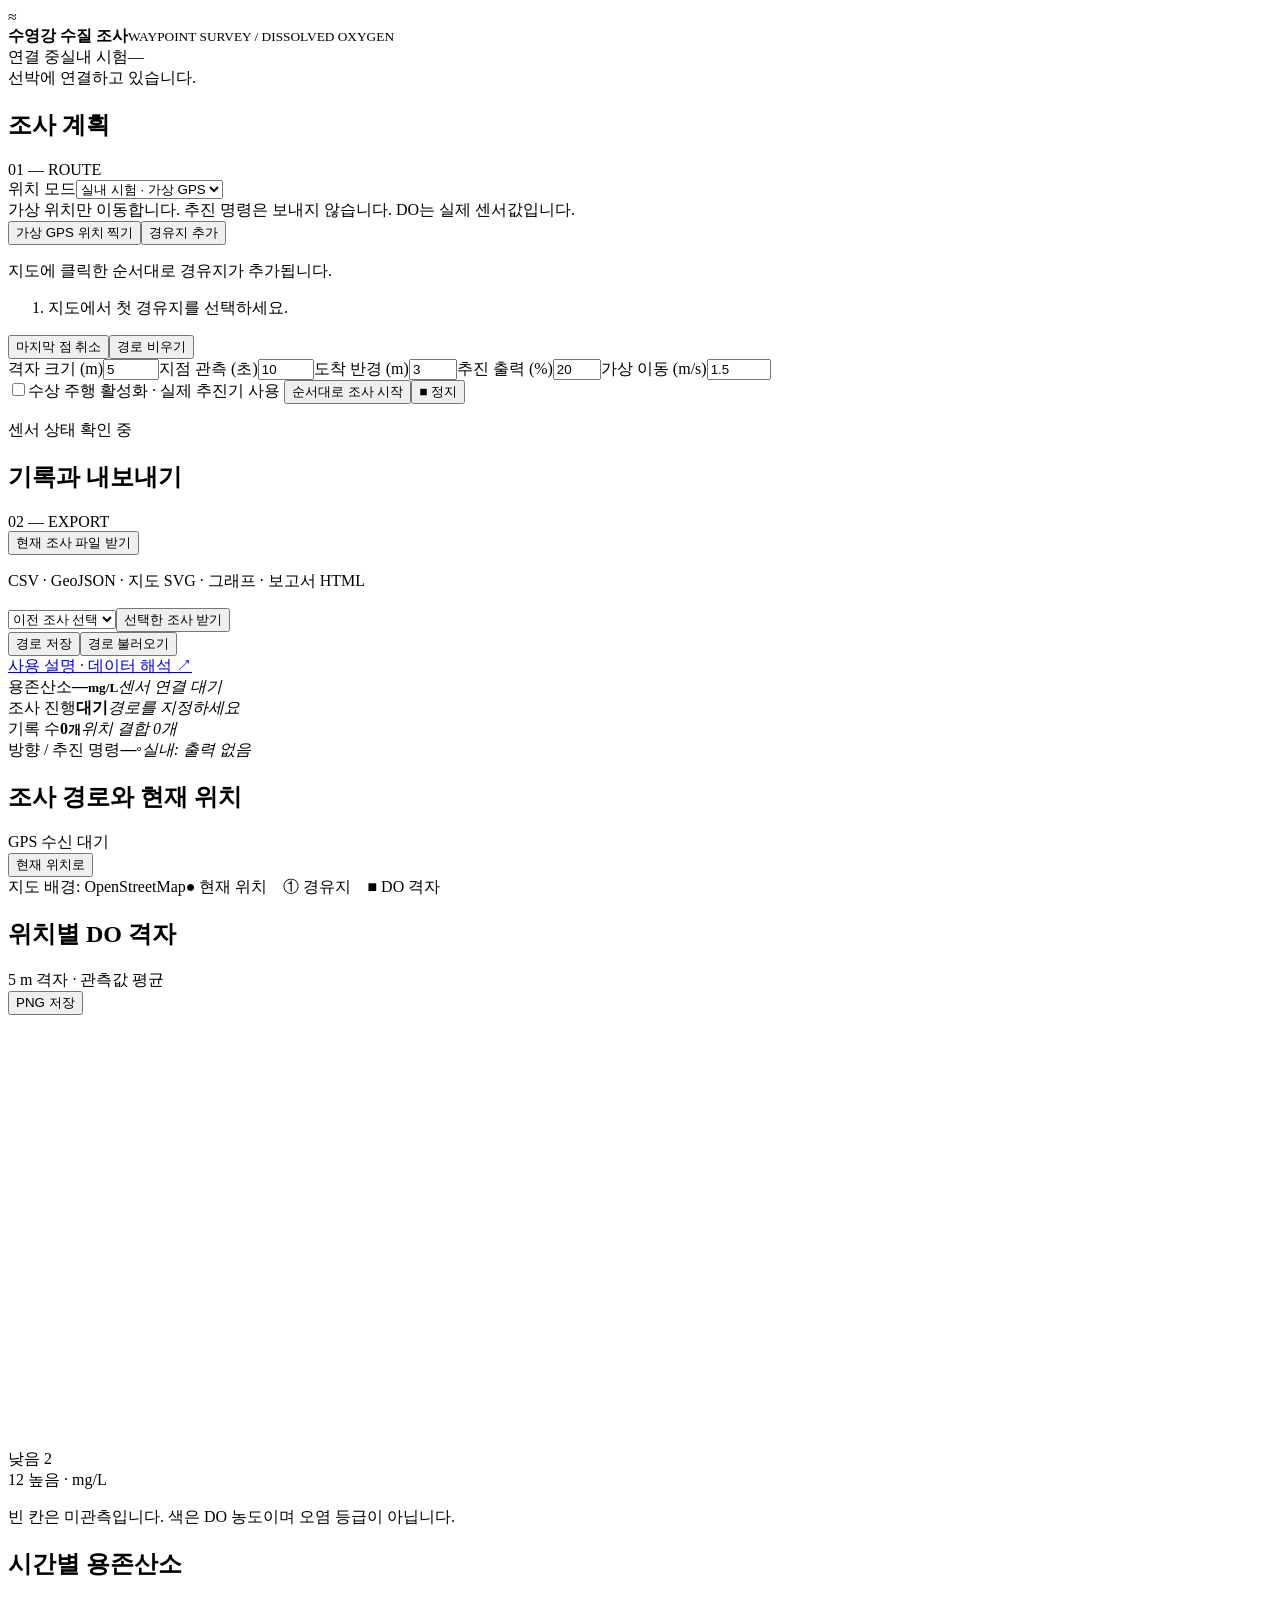
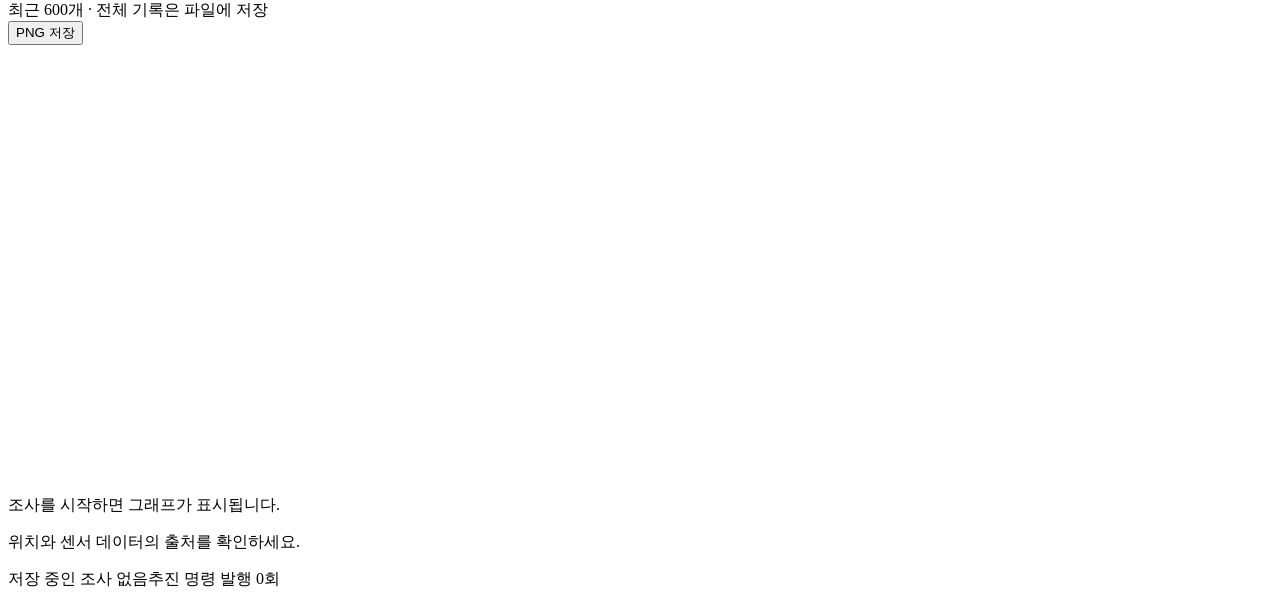
==== water_survey/water_survey/static/index.html @ dc254078 "Add DO survey dashboard with waypoint missions and indoor GPS mode" ====
<!doctype html><html lang="ko"><head><meta charset="utf-8"><meta name="viewport" content="width=device-width,initial-scale=1"><title>수영강 · DO 조사</title>
<link rel="stylesheet" href="/static/vendor/leaflet.css"><link rel="stylesheet" href="/static/style.css"><script defer src="/static/vendor/leaflet.js"></script><script defer src="/static/app.js"></script></head>
<body><header><div class="brand"><span class="logo">≈</span><div><strong>수영강 수질 조사</strong><small>WAYPOINT SURVEY / DISSOLVED OXYGEN</small></div></div><div class="header-right"><span id="connection" class="pill">연결 중</span><span id="modeBadge" class="pill amber">실내 시험</span><span id="clock">—</span></div></header>
<div id="notice" role="status">선박에 연결하고 있습니다.</div>
<main><aside><div class="section-head"><h2>조사 계획</h2><span class="step">01 — ROUTE</span></div>
<label>위치 모드<select id="mode"><option value="simulated">실내 시험 · 가상 GPS</option><option value="real">수상 조사 · 실제 GPS</option></select></label>
<div id="simHint" class="hint amber">가상 위치만 이동합니다. 추진 명령은 보내지 않습니다. DO는 실제 센서값입니다.</div>
<div class="button-row"><button id="virtual">가상 GPS 위치 찍기</button><button id="addRoute" class="selected">경유지 추가</button></div><p id="toolHelp" class="muted">지도에 클릭한 순서대로 경유지가 추가됩니다.</p>
<ol id="waypoints"><li class="empty">지도에서 첫 경유지를 선택하세요.</li></ol>
<div class="button-row"><button id="undo">마지막 점 취소</button><button id="clear">경로 비우기</button></div>
<div class="setting-grid"><label>격자 크기 (m)<input id="cell_m" type="number" min="1" max="100" value="5"></label><label>지점 관측 (초)<input id="dwell_s" type="number" min="3" max="120" value="10"></label><label>도착 반경 (m)<input id="radius_m" type="number" min="1" max="20" value="3"></label><label>추진 출력 (%)<input id="throttle" type="number" min="1" max="30" value="20"></label><label>가상 이동 (m/s)<input id="sim_speed" type="number" min="0.2" max="10" step="0.1" value="1.5"></label></div>
<label id="armLabel" class="check"><input type="checkbox" id="armed">수상 주행 활성화 · 실제 추진기 사용</label>
<button id="start" class="primary wide">순서대로 조사 시작</button><button id="stop" class="danger wide">■ 정지</button>
<p id="readiness" class="muted">센서 상태 확인 중</p>
<div class="section-head border"><h2>기록과 내보내기</h2><span class="step">02 — EXPORT</span></div>
<button id="export" class="wide">현재 조사 파일 받기</button><p class="muted">CSV · GeoJSON · 지도 SVG · 그래프 · 보고서 HTML</p>
<select id="missions" aria-label="저장된 조사"><option value="">이전 조사 선택</option></select><button id="downloadOld" class="wide">선택한 조사 받기</button>
<div class="button-row"><button id="saveRoute">경로 저장</button><button id="loadRoute">경로 불러오기</button></div><input type="file" id="routeFile" accept=".json" hidden>
<a href="/static/manual.html" target="_blank" class="manual">사용 설명 · 데이터 해석 ↗</a></aside>
<section class="workspace"><div class="stats"><article><span>용존산소</span><strong id="doValue">—<small>mg/L</small></strong><em id="sensorStatus">센서 연결 대기</em></article><article><span>조사 진행</span><strong id="progress">대기</strong><em id="phase">경로를 지정하세요</em></article><article><span>기록 수</span><strong id="sampleCount">0<small>개</small></strong><em id="mappedCount">위치 결합 0개</em></article><article><span>방향 / 추진 명령</span><strong id="heading">—<small>°</small></strong><em id="actuator">실내: 출력 없음</em></article></div>
<div class="map-panel"><div class="panel-title"><div><h2>조사 경로와 현재 위치</h2><span id="coords">GPS 수신 대기</span></div><button id="center">현재 위치로</button></div><div id="map"></div><div class="map-footer"><span id="mapStatus">지도 배경: OpenStreetMap</span><span>● 현재 위치　① 경유지　■ DO 격자</span></div></div>
<div class="lower"><section class="plot-panel"><div class="panel-title"><div><h2>위치별 DO 격자</h2><span id="gridLabel">5 m 격자 · 관측값 평균</span></div><button id="gridImage">PNG 저장</button></div><canvas id="grid" width="900" height="430"></canvas><div class="legend"><span>낮음 2</span><div></div><span>12 높음 · mg/L</span></div><p class="muted">빈 칸은 미관측입니다. 색은 DO 농도이며 오염 등급이 아닙니다.</p></section>
<section class="plot-panel"><div class="panel-title"><div><h2>시간별 용존산소</h2><span>최근 600개 · 전체 기록은 파일에 저장</span></div><button id="chartImage">PNG 저장</button></div><canvas id="chart" width="900" height="430"></canvas><p id="range" class="muted">조사를 시작하면 그래프가 표시됩니다.</p><p id="provenance" class="muted">위치와 센서 데이터의 출처를 확인하세요.</p></section></div>
<footer><span id="mission">저장 중인 조사 없음</span><span id="hardwareCount">추진 명령 발행 0회</span></footer></section></main></body></html>
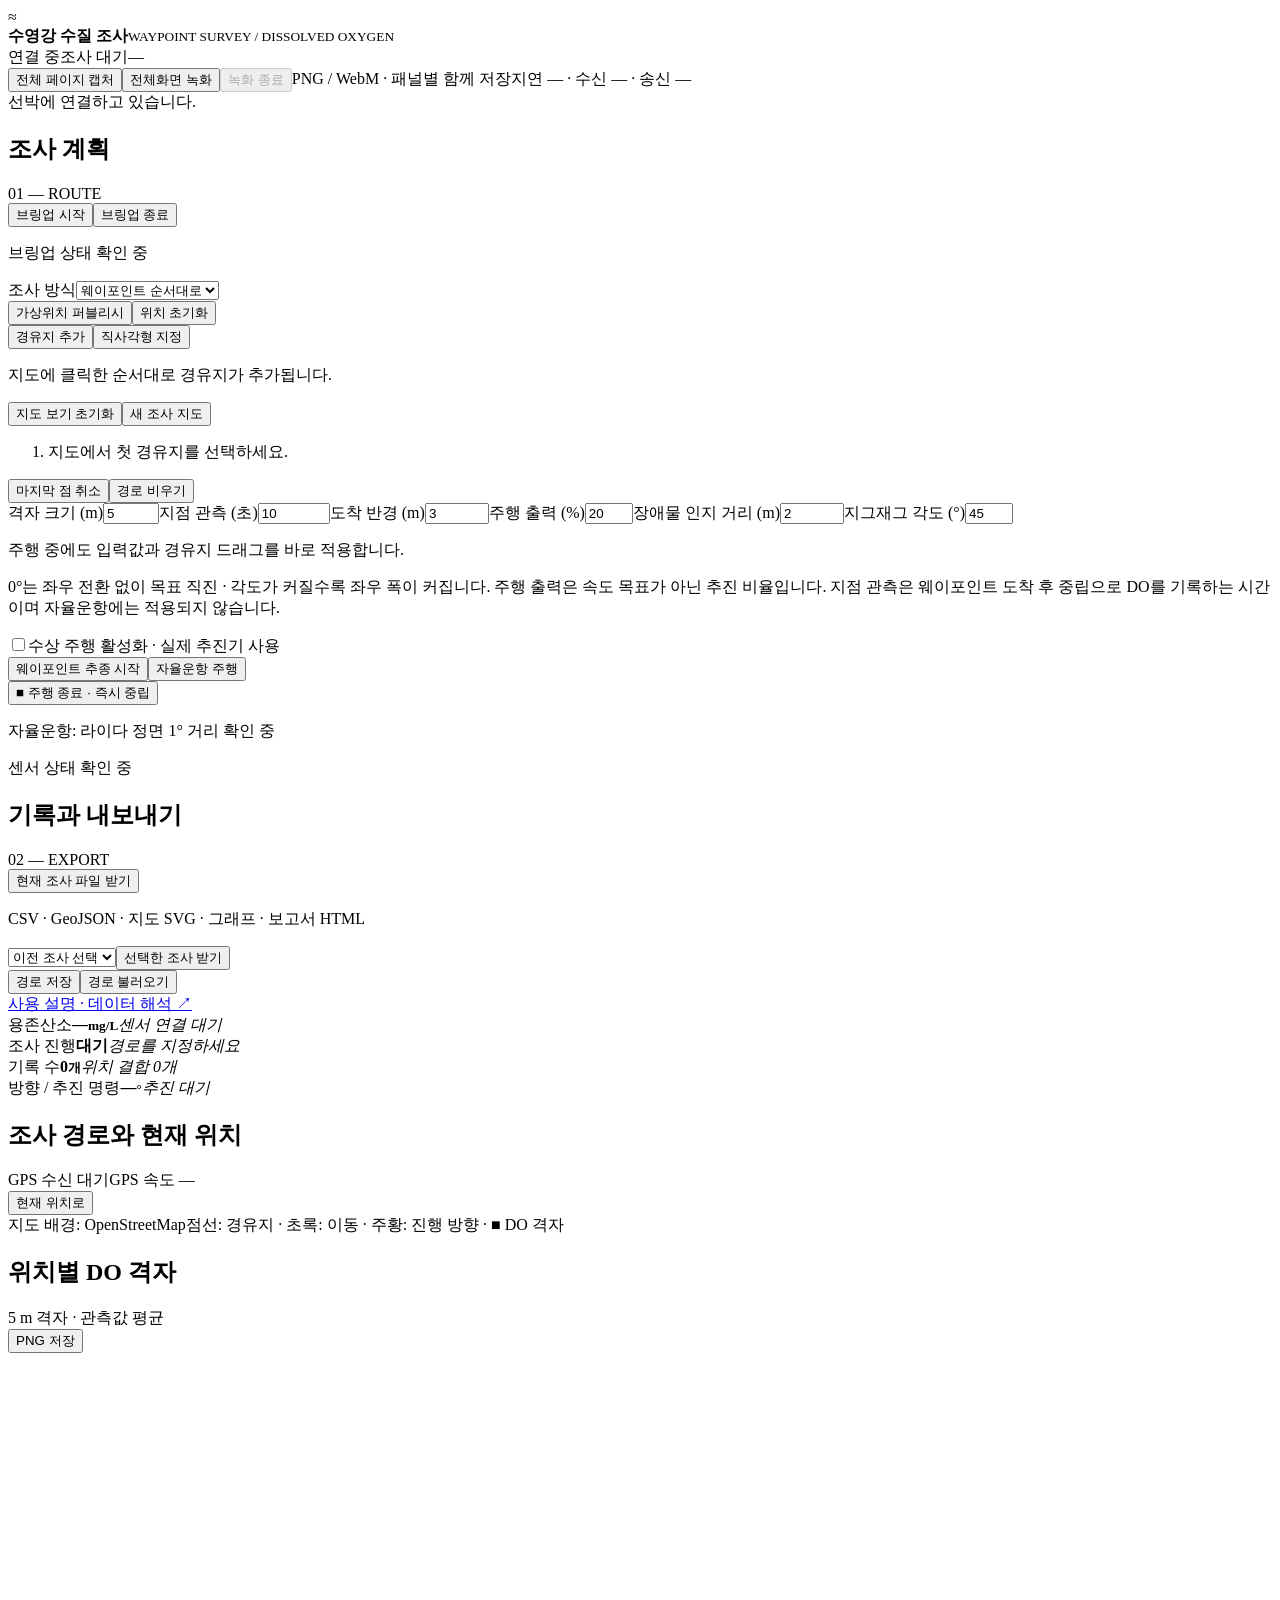
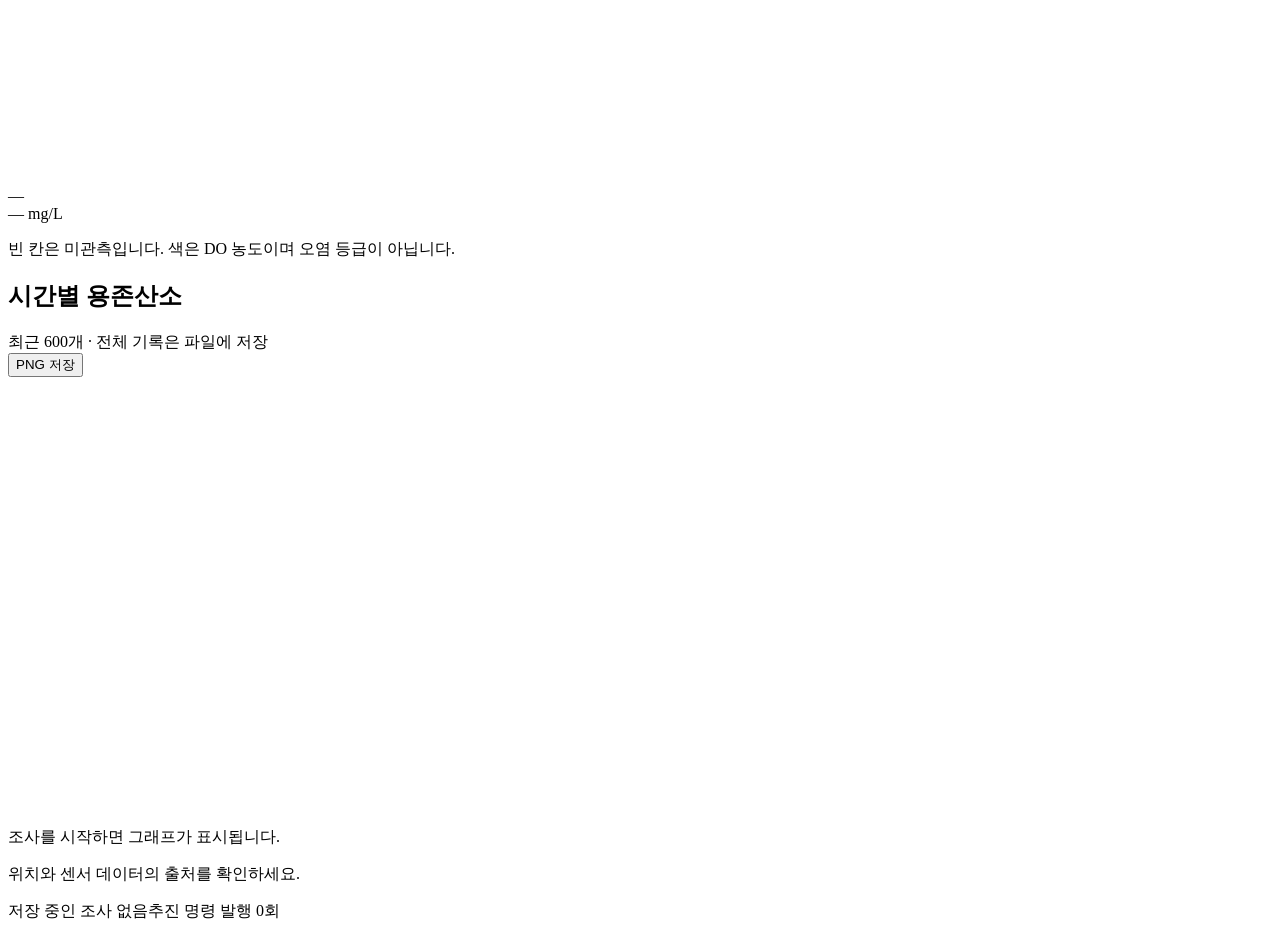
==== commit c30acc62: "Add live river survey controls and complete onboard recording" ====
--- a/water_survey/water_survey/static/index.html
+++ b/water_survey/water_survey/static/index.html
@@ -1,24 +1,28 @@
 <!doctype html><html lang="ko"><head><meta charset="utf-8"><meta name="viewport" content="width=device-width,initial-scale=1"><title>수영강 · DO 조사</title>
-<link rel="stylesheet" href="/static/vendor/leaflet.css"><link rel="stylesheet" href="/static/style.css"><script defer src="/static/vendor/leaflet.js"></script><script defer src="/static/app.js"></script></head>
-<body><header><div class="brand"><span class="logo">≈</span><div><strong>수영강 수질 조사</strong><small>WAYPOINT SURVEY / DISSOLVED OXYGEN</small></div></div><div class="header-right"><span id="connection" class="pill">연결 중</span><span id="modeBadge" class="pill amber">실내 시험</span><span id="clock">—</span></div></header>
-<div id="notice" role="status">선박에 연결하고 있습니다.</div>
-<main><aside><div class="section-head"><h2>조사 계획</h2><span class="step">01 — ROUTE</span></div>
-<label>위치 모드<select id="mode"><option value="simulated">실내 시험 · 가상 GPS</option><option value="real">수상 조사 · 실제 GPS</option></select></label>
-<div id="simHint" class="hint amber">가상 위치만 이동합니다. 추진 명령은 보내지 않습니다. DO는 실제 센서값입니다.</div>
-<div class="button-row"><button id="virtual">가상 GPS 위치 찍기</button><button id="addRoute" class="selected">경유지 추가</button></div><p id="toolHelp" class="muted">지도에 클릭한 순서대로 경유지가 추가됩니다.</p>
+<link rel="stylesheet" href="/static/vendor/leaflet.css"><link rel="stylesheet" href="/static/style.css?v=20261125-live1"><script defer src="/static/vendor/leaflet.js"></script><script defer src="/static/vendor/html2canvas.min.js"></script><script defer src="/static/vendor/jszip.min.js"></script><script defer src="/static/app.js?v=20261125-live1"></script><script defer src="/static/capture.js?v=20261125-live1"></script></head>
+<body><header><div class="brand"><span class="logo">≈</span><div><strong>수영강 수질 조사</strong><small>WAYPOINT SURVEY / DISSOLVED OXYGEN</small></div></div><div class="header-right"><span id="connection" class="pill">연결 중</span><span id="modeBadge" class="pill">조사 대기</span><span id="clock">—</span></div></header>
+<div class="capture-bar"><button id="capturePage">전체 페이지 캡처</button><button id="recordStart">전체화면 녹화</button><button id="recordStop" disabled>녹화 종료</button><span id="captureStatus">PNG / WebM · 패널별 함께 저장</span><span id="netStatus">지연 — · 수신 — · 송신 —</span></div><div id="notice" role="status">선박에 연결하고 있습니다.</div>
+<main><aside id="planPanel" data-panel="plan"><div class="section-head"><h2>조사 계획</h2><span class="step">01 — ROUTE</span></div>
+<div class="button-row"><button id="bringupStart">브링업 시작</button><button id="bringupStop">브링업 종료</button></div><p id="bringupStatus" class="muted">브링업 상태 확인 중</p>
+<label>조사 방식<select id="pattern"><option value="waypoints">웨이포인트 순서대로</option><option value="coverage">직사각형 전체 격자</option></select></label>
+<div class="button-row"><button id="virtual">가상위치 퍼블리시</button><button id="resetPosition">위치 초기화</button></div>
+<div class="button-row"><button id="addRoute" class="selected">경유지 추가</button><button id="selectArea">직사각형 지정</button></div><p id="toolHelp" class="muted">지도에 클릭한 순서대로 경유지가 추가됩니다.</p><p id="coverageStatus" class="muted"></p>
+<div class="button-row"><button id="resetView">지도 보기 초기화</button><button id="newMap">새 조사 지도</button></div>
 <ol id="waypoints"><li class="empty">지도에서 첫 경유지를 선택하세요.</li></ol>
 <div class="button-row"><button id="undo">마지막 점 취소</button><button id="clear">경로 비우기</button></div>
-<div class="setting-grid"><label>격자 크기 (m)<input id="cell_m" type="number" min="1" max="100" value="5"></label><label>지점 관측 (초)<input id="dwell_s" type="number" min="3" max="120" value="10"></label><label>도착 반경 (m)<input id="radius_m" type="number" min="1" max="20" value="3"></label><label>추진 출력 (%)<input id="throttle" type="number" min="1" max="30" value="20"></label><label>가상 이동 (m/s)<input id="sim_speed" type="number" min="0.2" max="10" step="0.1" value="1.5"></label></div>
+<div class="setting-grid"><label>격자 크기 (m)<input id="cell_m" type="number" min="1" max="100" value="5"></label><label>지점 관측 (초)<input id="dwell_s" step="0.1" type="number" min="3" max="120" value="10"></label><label>도착 반경 (m)<input id="radius_m" step="0.1" type="number" min="1" max="20" value="3"></label><label>주행 출력 (%)<input id="throttle" type="number" min="1" max="30" step="1" value="20"></label><label>장애물 인지 거리 (m)<input id="obstacle_m" type="number" min="0.2" max="30" step="0.1" value="2"></label><label>지그재그 각도 (°)<input id="zigzag_deg" type="number" min="0" max="80" step="1" value="45"></label></div><p id="liveStatus" class="muted" role="status">주행 중에도 입력값과 경유지 드래그를 바로 적용합니다.</p><p class="muted">0°는 좌우 전환 없이 목표 직진 · 각도가 커질수록 좌우 폭이 커집니다. 주행 출력은 속도 목표가 아닌 추진 비율입니다. 지점 관측은 웨이포인트 도착 후 중립으로 DO를 기록하는 시간이며 자율운항에는 적용되지 않습니다.</p>
 <label id="armLabel" class="check"><input type="checkbox" id="armed">수상 주행 활성화 · 실제 추진기 사용</label>
-<button id="start" class="primary wide">순서대로 조사 시작</button><button id="stop" class="danger wide">■ 정지</button>
+<div class="drive-actions"><button id="start" class="primary">웨이포인트 추종 시작</button><button id="startAutonomous" class="primary">자율운항 주행</button></div>
+<button id="stop" class="danger wide">■ 주행 종료 · 즉시 중립</button>
+<p id="lidarStatus" class="muted">자율운항: 라이다 정면 1° 거리 확인 중</p>
 <p id="readiness" class="muted">센서 상태 확인 중</p>
 <div class="section-head border"><h2>기록과 내보내기</h2><span class="step">02 — EXPORT</span></div>
 <button id="export" class="wide">현재 조사 파일 받기</button><p class="muted">CSV · GeoJSON · 지도 SVG · 그래프 · 보고서 HTML</p>
 <select id="missions" aria-label="저장된 조사"><option value="">이전 조사 선택</option></select><button id="downloadOld" class="wide">선택한 조사 받기</button>
 <div class="button-row"><button id="saveRoute">경로 저장</button><button id="loadRoute">경로 불러오기</button></div><input type="file" id="routeFile" accept=".json" hidden>
 <a href="/static/manual.html" target="_blank" class="manual">사용 설명 · 데이터 해석 ↗</a></aside>
-<section class="workspace"><div class="stats"><article><span>용존산소</span><strong id="doValue">—<small>mg/L</small></strong><em id="sensorStatus">센서 연결 대기</em></article><article><span>조사 진행</span><strong id="progress">대기</strong><em id="phase">경로를 지정하세요</em></article><article><span>기록 수</span><strong id="sampleCount">0<small>개</small></strong><em id="mappedCount">위치 결합 0개</em></article><article><span>방향 / 추진 명령</span><strong id="heading">—<small>°</small></strong><em id="actuator">실내: 출력 없음</em></article></div>
-<div class="map-panel"><div class="panel-title"><div><h2>조사 경로와 현재 위치</h2><span id="coords">GPS 수신 대기</span></div><button id="center">현재 위치로</button></div><div id="map"></div><div class="map-footer"><span id="mapStatus">지도 배경: OpenStreetMap</span><span>● 현재 위치　① 경유지　■ DO 격자</span></div></div>
-<div class="lower"><section class="plot-panel"><div class="panel-title"><div><h2>위치별 DO 격자</h2><span id="gridLabel">5 m 격자 · 관측값 평균</span></div><button id="gridImage">PNG 저장</button></div><canvas id="grid" width="900" height="430"></canvas><div class="legend"><span>낮음 2</span><div></div><span>12 높음 · mg/L</span></div><p class="muted">빈 칸은 미관측입니다. 색은 DO 농도이며 오염 등급이 아닙니다.</p></section>
-<section class="plot-panel"><div class="panel-title"><div><h2>시간별 용존산소</h2><span>최근 600개 · 전체 기록은 파일에 저장</span></div><button id="chartImage">PNG 저장</button></div><canvas id="chart" width="900" height="430"></canvas><p id="range" class="muted">조사를 시작하면 그래프가 표시됩니다.</p><p id="provenance" class="muted">위치와 센서 데이터의 출처를 확인하세요.</p></section></div>
+<section class="workspace"><div class="stats" id="statusPanel" data-panel="status"><article><span>용존산소</span><strong id="doValue">—<small>mg/L</small></strong><em id="sensorStatus">센서 연결 대기</em></article><article><span>조사 진행</span><strong id="progress">대기</strong><em id="phase">경로를 지정하세요</em></article><article><span>기록 수</span><strong id="sampleCount">0<small>개</small></strong><em id="mappedCount">위치 결합 0개</em></article><article><span>방향 / 추진 명령</span><strong id="heading">—<small>°</small></strong><em id="actuator">추진 대기</em></article></div>
+<div class="map-panel" id="mapPanel" data-panel="map"><div class="panel-title"><div><h2>조사 경로와 현재 위치</h2><span id="coords">GPS 수신 대기</span><span id="speed">GPS 속도 —</span></div><button id="center">현재 위치로</button></div><div id="map"></div><div class="map-footer"><span id="mapStatus">지도 배경: OpenStreetMap</span><span>점선: 경유지 · 초록: 이동 · 주황: 진행 방향 · ■ DO 격자</span></div></div>
+<div class="lower"><section class="plot-panel" id="gridPanel" data-panel="grid"><div class="panel-title"><div><h2>위치별 DO 격자</h2><span id="gridLabel">5 m 격자 · 관측값 평균</span></div><button id="gridImage">PNG 저장</button></div><canvas id="grid" width="900" height="430"></canvas><div class="legend"><span id="scaleMin">—</span><div></div><span id="scaleMax">— mg/L</span></div><p class="muted">빈 칸은 미관측입니다. 색은 DO 농도이며 오염 등급이 아닙니다.</p></section>
+<section class="plot-panel" id="chartPanel" data-panel="chart"><div class="panel-title"><div><h2>시간별 용존산소</h2><span>최근 600개 · 전체 기록은 파일에 저장</span></div><button id="chartImage">PNG 저장</button></div><canvas id="chart" width="900" height="430"></canvas><p id="range" class="muted">조사를 시작하면 그래프가 표시됩니다.</p><p id="provenance" class="muted">위치와 센서 데이터의 출처를 확인하세요.</p></section></div>
 <footer><span id="mission">저장 중인 조사 없음</span><span id="hardwareCount">추진 명령 발행 0회</span></footer></section></main></body></html>
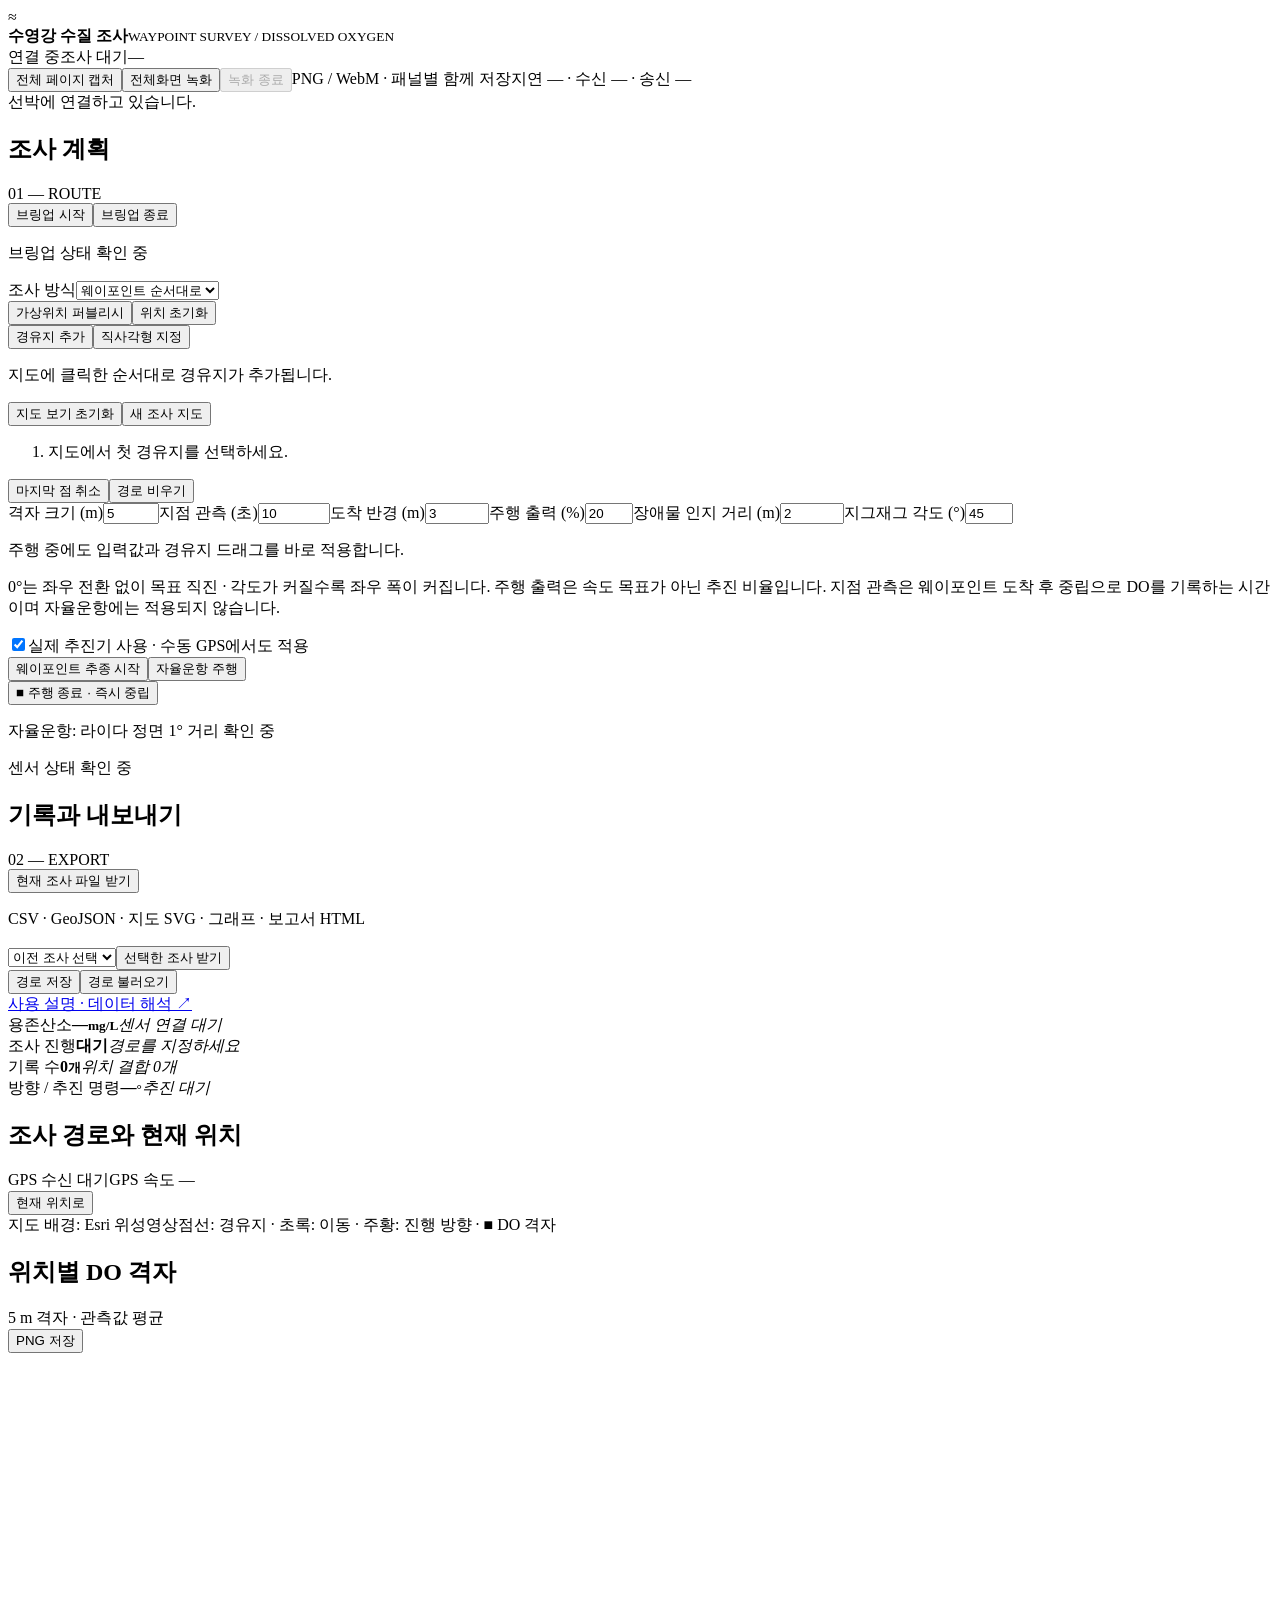
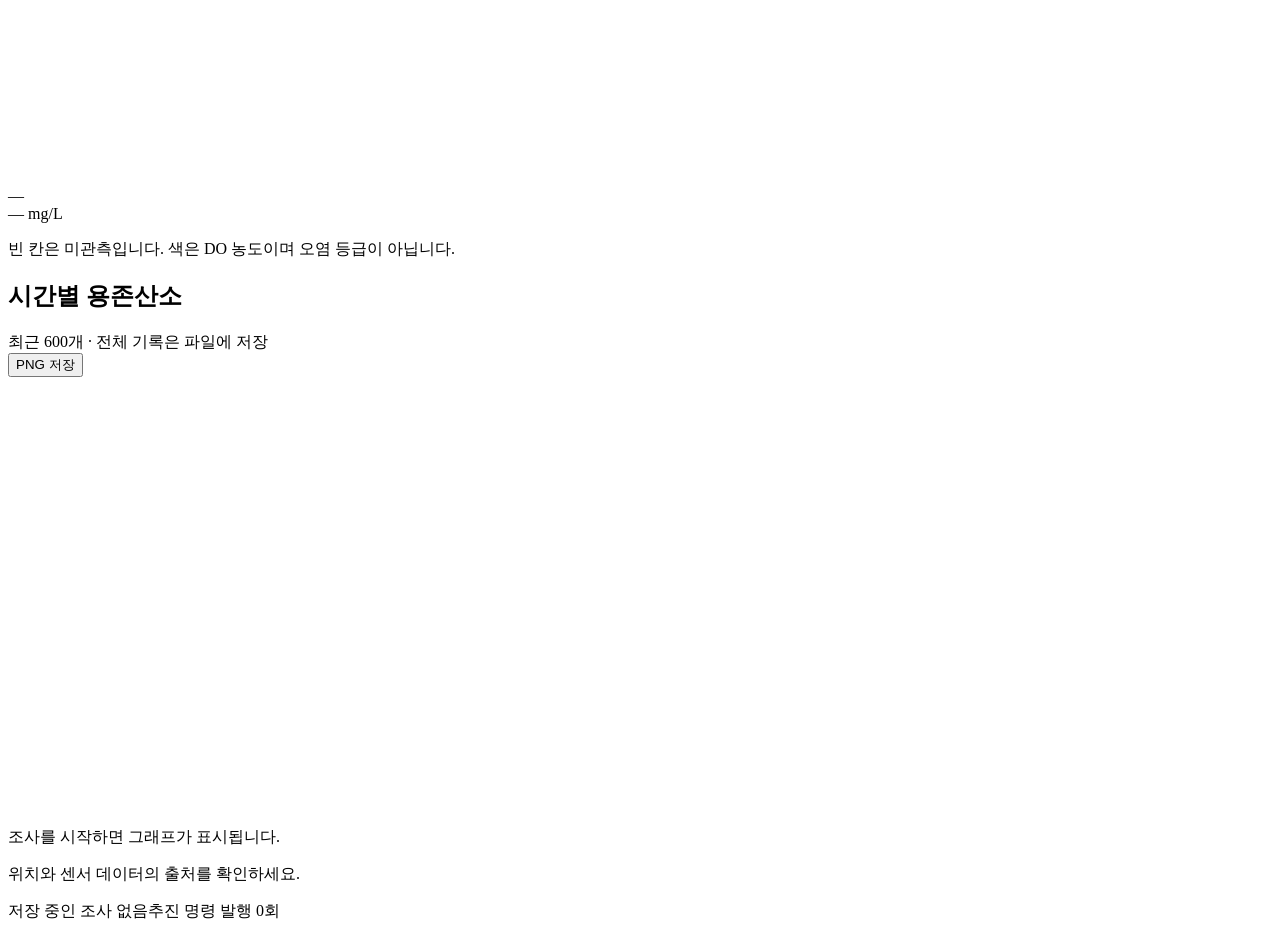
==== commit 2e82148f: "Allow manual GPS with real propulsion and use Esri imagery" ====
--- a/water_survey/water_survey/static/index.html
+++ b/water_survey/water_survey/static/index.html
@@ -1,5 +1,5 @@
 <!doctype html><html lang="ko"><head><meta charset="utf-8"><meta name="viewport" content="width=device-width,initial-scale=1"><title>수영강 · DO 조사</title>
-<link rel="stylesheet" href="/static/vendor/leaflet.css"><link rel="stylesheet" href="/static/style.css?v=20261125-live1"><script defer src="/static/vendor/leaflet.js"></script><script defer src="/static/vendor/html2canvas.min.js"></script><script defer src="/static/vendor/jszip.min.js"></script><script defer src="/static/app.js?v=20261125-live1"></script><script defer src="/static/capture.js?v=20261125-live1"></script></head>
+<link rel="stylesheet" href="/static/vendor/leaflet.css"><link rel="stylesheet" href="/static/style.css?v=20261125-manual-esri1"><script defer src="/static/vendor/leaflet.js"></script><script defer src="/static/vendor/html2canvas.min.js"></script><script defer src="/static/vendor/jszip.min.js"></script><script defer src="/static/app.js?v=20261125-manual-esri1"></script><script defer src="/static/capture.js?v=20261125-manual-esri1"></script></head>
 <body><header><div class="brand"><span class="logo">≈</span><div><strong>수영강 수질 조사</strong><small>WAYPOINT SURVEY / DISSOLVED OXYGEN</small></div></div><div class="header-right"><span id="connection" class="pill">연결 중</span><span id="modeBadge" class="pill">조사 대기</span><span id="clock">—</span></div></header>
 <div class="capture-bar"><button id="capturePage">전체 페이지 캡처</button><button id="recordStart">전체화면 녹화</button><button id="recordStop" disabled>녹화 종료</button><span id="captureStatus">PNG / WebM · 패널별 함께 저장</span><span id="netStatus">지연 — · 수신 — · 송신 —</span></div><div id="notice" role="status">선박에 연결하고 있습니다.</div>
 <main><aside id="planPanel" data-panel="plan"><div class="section-head"><h2>조사 계획</h2><span class="step">01 — ROUTE</span></div>
@@ -11,7 +11,7 @@
 <ol id="waypoints"><li class="empty">지도에서 첫 경유지를 선택하세요.</li></ol>
 <div class="button-row"><button id="undo">마지막 점 취소</button><button id="clear">경로 비우기</button></div>
 <div class="setting-grid"><label>격자 크기 (m)<input id="cell_m" type="number" min="1" max="100" value="5"></label><label>지점 관측 (초)<input id="dwell_s" step="0.1" type="number" min="3" max="120" value="10"></label><label>도착 반경 (m)<input id="radius_m" step="0.1" type="number" min="1" max="20" value="3"></label><label>주행 출력 (%)<input id="throttle" type="number" min="1" max="30" step="1" value="20"></label><label>장애물 인지 거리 (m)<input id="obstacle_m" type="number" min="0.2" max="30" step="0.1" value="2"></label><label>지그재그 각도 (°)<input id="zigzag_deg" type="number" min="0" max="80" step="1" value="45"></label></div><p id="liveStatus" class="muted" role="status">주행 중에도 입력값과 경유지 드래그를 바로 적용합니다.</p><p class="muted">0°는 좌우 전환 없이 목표 직진 · 각도가 커질수록 좌우 폭이 커집니다. 주행 출력은 속도 목표가 아닌 추진 비율입니다. 지점 관측은 웨이포인트 도착 후 중립으로 DO를 기록하는 시간이며 자율운항에는 적용되지 않습니다.</p>
-<label id="armLabel" class="check"><input type="checkbox" id="armed">수상 주행 활성화 · 실제 추진기 사용</label>
+<label id="armLabel" class="check"><input type="checkbox" id="armed" checked>실제 추진기 사용 · 수동 GPS에서도 적용</label>
 <div class="drive-actions"><button id="start" class="primary">웨이포인트 추종 시작</button><button id="startAutonomous" class="primary">자율운항 주행</button></div>
 <button id="stop" class="danger wide">■ 주행 종료 · 즉시 중립</button>
 <p id="lidarStatus" class="muted">자율운항: 라이다 정면 1° 거리 확인 중</p>
@@ -22,7 +22,7 @@
 <div class="button-row"><button id="saveRoute">경로 저장</button><button id="loadRoute">경로 불러오기</button></div><input type="file" id="routeFile" accept=".json" hidden>
 <a href="/static/manual.html" target="_blank" class="manual">사용 설명 · 데이터 해석 ↗</a></aside>
 <section class="workspace"><div class="stats" id="statusPanel" data-panel="status"><article><span>용존산소</span><strong id="doValue">—<small>mg/L</small></strong><em id="sensorStatus">센서 연결 대기</em></article><article><span>조사 진행</span><strong id="progress">대기</strong><em id="phase">경로를 지정하세요</em></article><article><span>기록 수</span><strong id="sampleCount">0<small>개</small></strong><em id="mappedCount">위치 결합 0개</em></article><article><span>방향 / 추진 명령</span><strong id="heading">—<small>°</small></strong><em id="actuator">추진 대기</em></article></div>
-<div class="map-panel" id="mapPanel" data-panel="map"><div class="panel-title"><div><h2>조사 경로와 현재 위치</h2><span id="coords">GPS 수신 대기</span><span id="speed">GPS 속도 —</span></div><button id="center">현재 위치로</button></div><div id="map"></div><div class="map-footer"><span id="mapStatus">지도 배경: OpenStreetMap</span><span>점선: 경유지 · 초록: 이동 · 주황: 진행 방향 · ■ DO 격자</span></div></div>
+<div class="map-panel" id="mapPanel" data-panel="map"><div class="panel-title"><div><h2>조사 경로와 현재 위치</h2><span id="coords">GPS 수신 대기</span><span id="speed">GPS 속도 —</span></div><button id="center">현재 위치로</button></div><div id="map"></div><div class="map-footer"><span id="mapStatus">지도 배경: Esri 위성영상</span><span>점선: 경유지 · 초록: 이동 · 주황: 진행 방향 · ■ DO 격자</span></div></div>
 <div class="lower"><section class="plot-panel" id="gridPanel" data-panel="grid"><div class="panel-title"><div><h2>위치별 DO 격자</h2><span id="gridLabel">5 m 격자 · 관측값 평균</span></div><button id="gridImage">PNG 저장</button></div><canvas id="grid" width="900" height="430"></canvas><div class="legend"><span id="scaleMin">—</span><div></div><span id="scaleMax">— mg/L</span></div><p class="muted">빈 칸은 미관측입니다. 색은 DO 농도이며 오염 등급이 아닙니다.</p></section>
 <section class="plot-panel" id="chartPanel" data-panel="chart"><div class="panel-title"><div><h2>시간별 용존산소</h2><span>최근 600개 · 전체 기록은 파일에 저장</span></div><button id="chartImage">PNG 저장</button></div><canvas id="chart" width="900" height="430"></canvas><p id="range" class="muted">조사를 시작하면 그래프가 표시됩니다.</p><p id="provenance" class="muted">위치와 센서 데이터의 출처를 확인하세요.</p></section></div>
 <footer><span id="mission">저장 중인 조사 없음</span><span id="hardwareCount">추진 명령 발행 0회</span></footer></section></main></body></html>
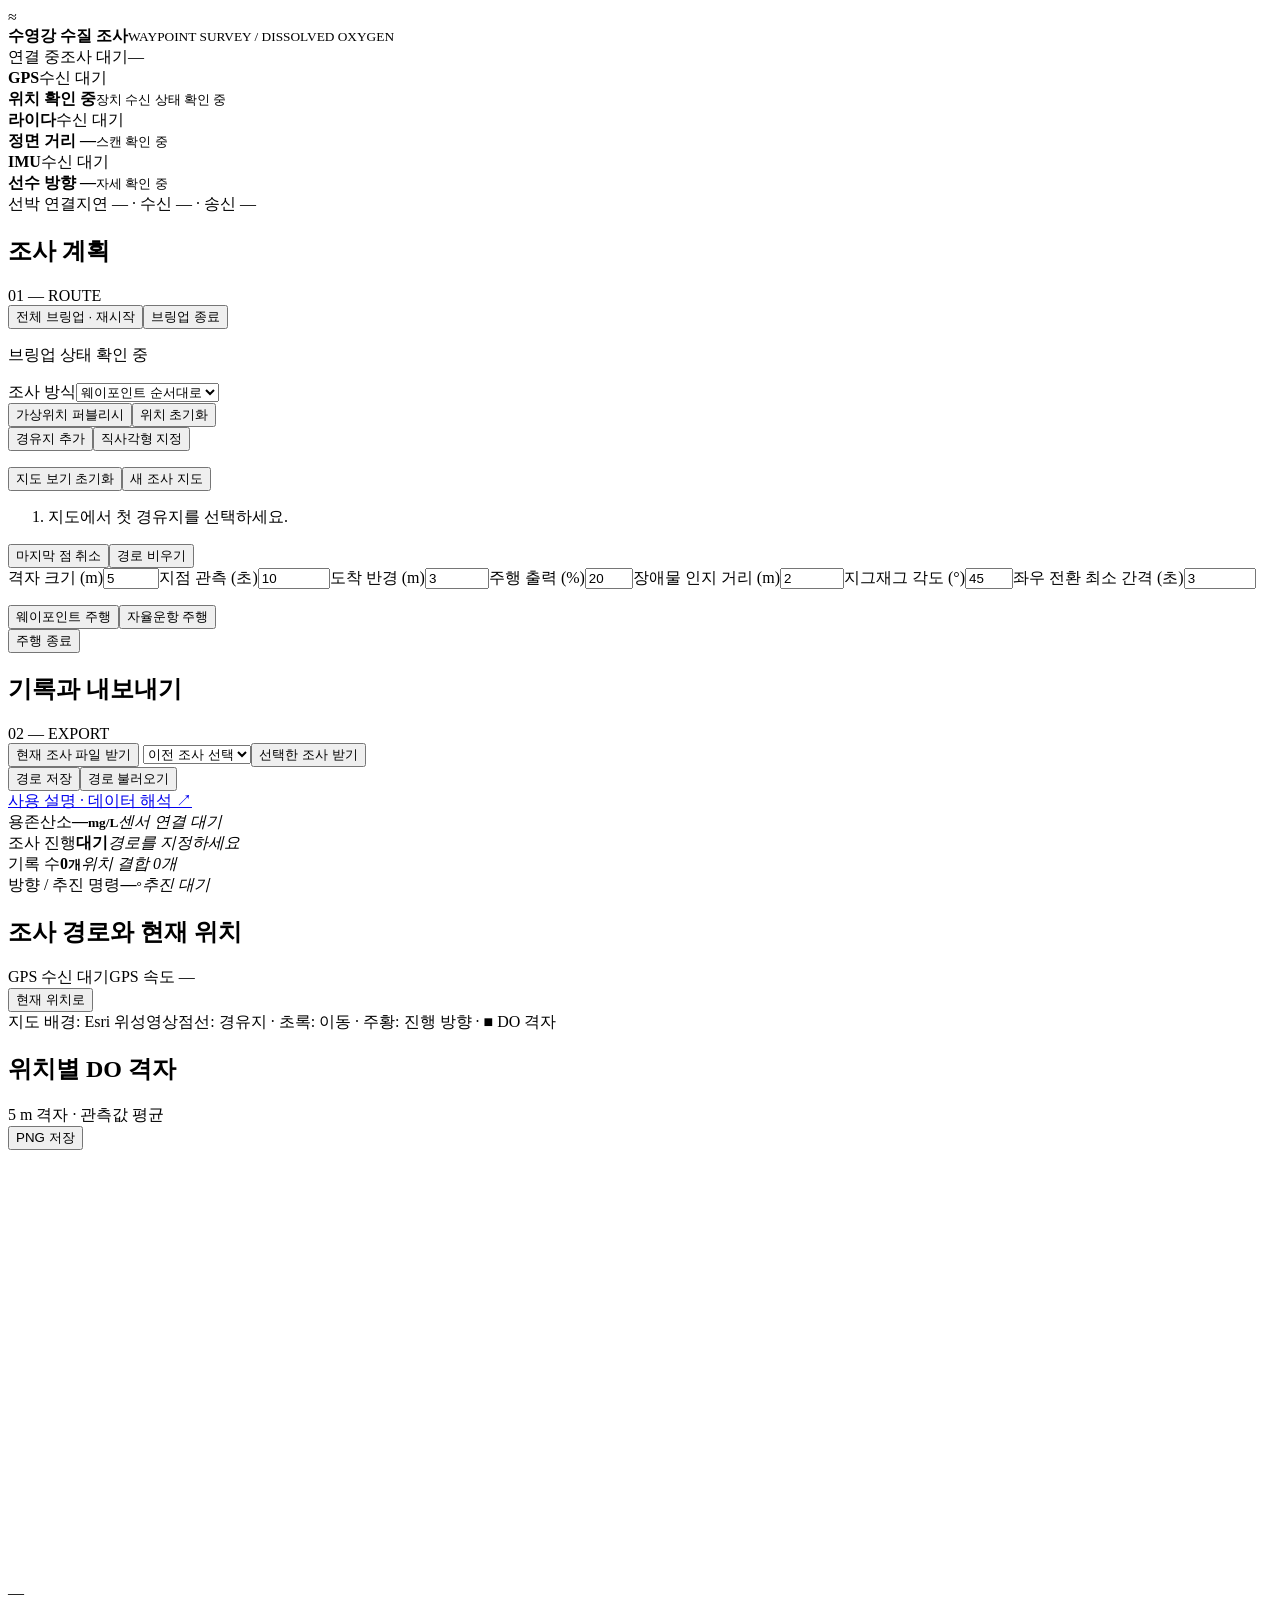
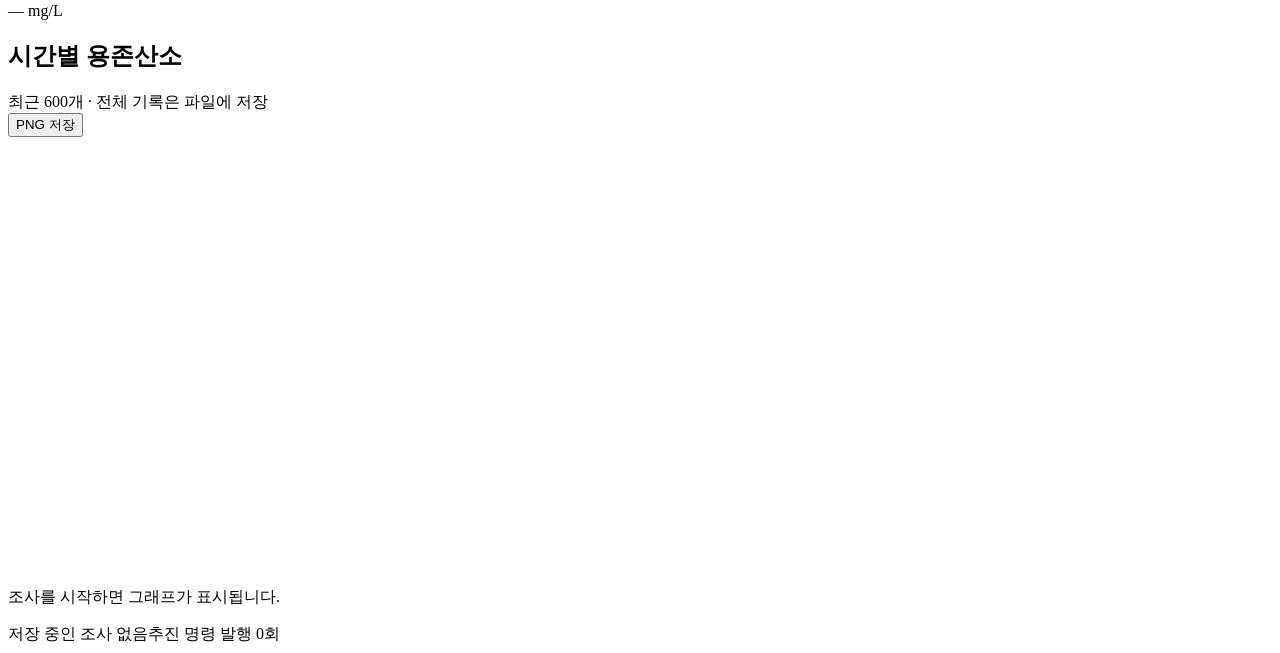
==== commit 6239aff2: "Keep survey running and alternate lidar zigzag with live turn interval" ====
--- a/water_survey/water_survey/static/index.html
+++ b/water_survey/water_survey/static/index.html
@@ -1,28 +1,28 @@
 <!doctype html><html lang="ko"><head><meta charset="utf-8"><meta name="viewport" content="width=device-width,initial-scale=1"><title>수영강 · DO 조사</title>
-<link rel="stylesheet" href="/static/vendor/leaflet.css"><link rel="stylesheet" href="/static/style.css?v=20261125-manual-esri1"><script defer src="/static/vendor/leaflet.js"></script><script defer src="/static/vendor/html2canvas.min.js"></script><script defer src="/static/vendor/jszip.min.js"></script><script defer src="/static/app.js?v=20261125-manual-esri1"></script><script defer src="/static/capture.js?v=20261125-manual-esri1"></script></head>
+<link rel="stylesheet" href="/static/vendor/leaflet.css"><link rel="stylesheet" href="/static/style.css?v=20261125-zigzag6"><script defer src="/static/vendor/leaflet.js"></script><script defer src="/static/app.js?v=20261125-zigzag6"></script></head>
 <body><header><div class="brand"><span class="logo">≈</span><div><strong>수영강 수질 조사</strong><small>WAYPOINT SURVEY / DISSOLVED OXYGEN</small></div></div><div class="header-right"><span id="connection" class="pill">연결 중</span><span id="modeBadge" class="pill">조사 대기</span><span id="clock">—</span></div></header>
-<div class="capture-bar"><button id="capturePage">전체 페이지 캡처</button><button id="recordStart">전체화면 녹화</button><button id="recordStop" disabled>녹화 종료</button><span id="captureStatus">PNG / WebM · 패널별 함께 저장</span><span id="netStatus">지연 — · 수신 — · 송신 —</span></div><div id="notice" role="status">선박에 연결하고 있습니다.</div>
+<section class="sensor-bar" aria-label="실시간 센서 수신 상태"><article id="gpsHealth" class="sensor-health waiting"><div><b>GPS</b><span id="gpsHealthState">수신 대기</span></div><strong id="gpsHealthValue">위치 확인 중</strong><small id="gpsHealthDetail">장치 수신 상태 확인 중</small></article><article id="lidarHealth" class="sensor-health waiting"><div><b>라이다</b><span id="lidarHealthState">수신 대기</span></div><strong id="lidarHealthValue">정면 거리 —</strong><small id="lidarHealthDetail">스캔 확인 중</small></article><article id="imuHealth" class="sensor-health waiting"><div><b>IMU</b><span id="imuHealthState">수신 대기</span></div><strong id="imuHealthValue">선수 방향 —</strong><small id="imuHealthDetail">자세 확인 중</small></article><div class="sensor-network"><span>선박 연결</span><span id="netStatus">지연 — · 수신 — · 송신 —</span></div></section><div id="notice" role="status"></div>
 <main><aside id="planPanel" data-panel="plan"><div class="section-head"><h2>조사 계획</h2><span class="step">01 — ROUTE</span></div>
-<div class="button-row"><button id="bringupStart">브링업 시작</button><button id="bringupStop">브링업 종료</button></div><p id="bringupStatus" class="muted">브링업 상태 확인 중</p>
+<div class="button-row"><button id="bringupStart">전체 브링업 · 재시작</button><button id="bringupStop">브링업 종료</button></div><p id="bringupStatus" class="muted">브링업 상태 확인 중</p>
 <label>조사 방식<select id="pattern"><option value="waypoints">웨이포인트 순서대로</option><option value="coverage">직사각형 전체 격자</option></select></label>
 <div class="button-row"><button id="virtual">가상위치 퍼블리시</button><button id="resetPosition">위치 초기화</button></div>
-<div class="button-row"><button id="addRoute" class="selected">경유지 추가</button><button id="selectArea">직사각형 지정</button></div><p id="toolHelp" class="muted">지도에 클릭한 순서대로 경유지가 추가됩니다.</p><p id="coverageStatus" class="muted"></p>
+<div class="button-row"><button id="addRoute" class="selected">경유지 추가</button><button id="selectArea">직사각형 지정</button></div><p id="coverageStatus" class="muted"></p>
 <div class="button-row"><button id="resetView">지도 보기 초기화</button><button id="newMap">새 조사 지도</button></div>
 <ol id="waypoints"><li class="empty">지도에서 첫 경유지를 선택하세요.</li></ol>
 <div class="button-row"><button id="undo">마지막 점 취소</button><button id="clear">경로 비우기</button></div>
-<div class="setting-grid"><label>격자 크기 (m)<input id="cell_m" type="number" min="1" max="100" value="5"></label><label>지점 관측 (초)<input id="dwell_s" step="0.1" type="number" min="3" max="120" value="10"></label><label>도착 반경 (m)<input id="radius_m" step="0.1" type="number" min="1" max="20" value="3"></label><label>주행 출력 (%)<input id="throttle" type="number" min="1" max="30" step="1" value="20"></label><label>장애물 인지 거리 (m)<input id="obstacle_m" type="number" min="0.2" max="30" step="0.1" value="2"></label><label>지그재그 각도 (°)<input id="zigzag_deg" type="number" min="0" max="80" step="1" value="45"></label></div><p id="liveStatus" class="muted" role="status">주행 중에도 입력값과 경유지 드래그를 바로 적용합니다.</p><p class="muted">0°는 좌우 전환 없이 목표 직진 · 각도가 커질수록 좌우 폭이 커집니다. 주행 출력은 속도 목표가 아닌 추진 비율입니다. 지점 관측은 웨이포인트 도착 후 중립으로 DO를 기록하는 시간이며 자율운항에는 적용되지 않습니다.</p>
-<label id="armLabel" class="check"><input type="checkbox" id="armed" checked>실제 추진기 사용 · 수동 GPS에서도 적용</label>
-<div class="drive-actions"><button id="start" class="primary">웨이포인트 추종 시작</button><button id="startAutonomous" class="primary">자율운항 주행</button></div>
-<button id="stop" class="danger wide">■ 주행 종료 · 즉시 중립</button>
-<p id="lidarStatus" class="muted">자율운항: 라이다 정면 1° 거리 확인 중</p>
-<p id="readiness" class="muted">센서 상태 확인 중</p>
+<div class="setting-grid"><label>격자 크기 (m)<input id="cell_m" type="number" min="1" max="100" value="5"></label><label>지점 관측 (초)<input id="dwell_s" step="0.1" type="number" min="3" max="120" value="10"></label><label>도착 반경 (m)<input id="radius_m" step="0.1" type="number" min="1" max="20" value="3"></label><label>주행 출력 (%)<input id="throttle" type="number" min="0" max="30" step="1" value="20"></label><label>장애물 인지 거리 (m)<input id="obstacle_m" type="number" min="0.2" max="30" step="0.1" value="2"></label><label>지그재그 각도 (°)<input id="zigzag_deg" type="number" min="0" max="80" step="1" value="45"></label><label>좌우 전환 최소 간격 (초)<input id="turn_interval_s" type="number" min="0" max="120" step="0.1" value="3"></label></div><p id="liveStatus" class="muted" role="status"></p>
+
+<div class="drive-actions"><button id="start" class="primary">웨이포인트 주행</button><button id="startAutonomous" class="primary">자율운항 주행</button></div>
+<button id="stop" class="danger wide">주행 종료</button>
+
+
 <div class="section-head border"><h2>기록과 내보내기</h2><span class="step">02 — EXPORT</span></div>
-<button id="export" class="wide">현재 조사 파일 받기</button><p class="muted">CSV · GeoJSON · 지도 SVG · 그래프 · 보고서 HTML</p>
+<button id="export" class="wide">현재 조사 파일 받기</button>
 <select id="missions" aria-label="저장된 조사"><option value="">이전 조사 선택</option></select><button id="downloadOld" class="wide">선택한 조사 받기</button>
 <div class="button-row"><button id="saveRoute">경로 저장</button><button id="loadRoute">경로 불러오기</button></div><input type="file" id="routeFile" accept=".json" hidden>
 <a href="/static/manual.html" target="_blank" class="manual">사용 설명 · 데이터 해석 ↗</a></aside>
 <section class="workspace"><div class="stats" id="statusPanel" data-panel="status"><article><span>용존산소</span><strong id="doValue">—<small>mg/L</small></strong><em id="sensorStatus">센서 연결 대기</em></article><article><span>조사 진행</span><strong id="progress">대기</strong><em id="phase">경로를 지정하세요</em></article><article><span>기록 수</span><strong id="sampleCount">0<small>개</small></strong><em id="mappedCount">위치 결합 0개</em></article><article><span>방향 / 추진 명령</span><strong id="heading">—<small>°</small></strong><em id="actuator">추진 대기</em></article></div>
 <div class="map-panel" id="mapPanel" data-panel="map"><div class="panel-title"><div><h2>조사 경로와 현재 위치</h2><span id="coords">GPS 수신 대기</span><span id="speed">GPS 속도 —</span></div><button id="center">현재 위치로</button></div><div id="map"></div><div class="map-footer"><span id="mapStatus">지도 배경: Esri 위성영상</span><span>점선: 경유지 · 초록: 이동 · 주황: 진행 방향 · ■ DO 격자</span></div></div>
-<div class="lower"><section class="plot-panel" id="gridPanel" data-panel="grid"><div class="panel-title"><div><h2>위치별 DO 격자</h2><span id="gridLabel">5 m 격자 · 관측값 평균</span></div><button id="gridImage">PNG 저장</button></div><canvas id="grid" width="900" height="430"></canvas><div class="legend"><span id="scaleMin">—</span><div></div><span id="scaleMax">— mg/L</span></div><p class="muted">빈 칸은 미관측입니다. 색은 DO 농도이며 오염 등급이 아닙니다.</p></section>
-<section class="plot-panel" id="chartPanel" data-panel="chart"><div class="panel-title"><div><h2>시간별 용존산소</h2><span>최근 600개 · 전체 기록은 파일에 저장</span></div><button id="chartImage">PNG 저장</button></div><canvas id="chart" width="900" height="430"></canvas><p id="range" class="muted">조사를 시작하면 그래프가 표시됩니다.</p><p id="provenance" class="muted">위치와 센서 데이터의 출처를 확인하세요.</p></section></div>
+<div class="lower"><section class="plot-panel" id="gridPanel" data-panel="grid"><div class="panel-title"><div><h2>위치별 DO 격자</h2><span id="gridLabel">5 m 격자 · 관측값 평균</span></div><button id="gridImage">PNG 저장</button></div><canvas id="grid" width="900" height="430"></canvas><div class="legend"><span id="scaleMin">—</span><div></div><span id="scaleMax">— mg/L</span></div></section>
+<section class="plot-panel" id="chartPanel" data-panel="chart"><div class="panel-title"><div><h2>시간별 용존산소</h2><span>최근 600개 · 전체 기록은 파일에 저장</span></div><button id="chartImage">PNG 저장</button></div><canvas id="chart" width="900" height="430"></canvas><p id="range" class="muted">조사를 시작하면 그래프가 표시됩니다.</p></section></div>
 <footer><span id="mission">저장 중인 조사 없음</span><span id="hardwareCount">추진 명령 발행 0회</span></footer></section></main></body></html>
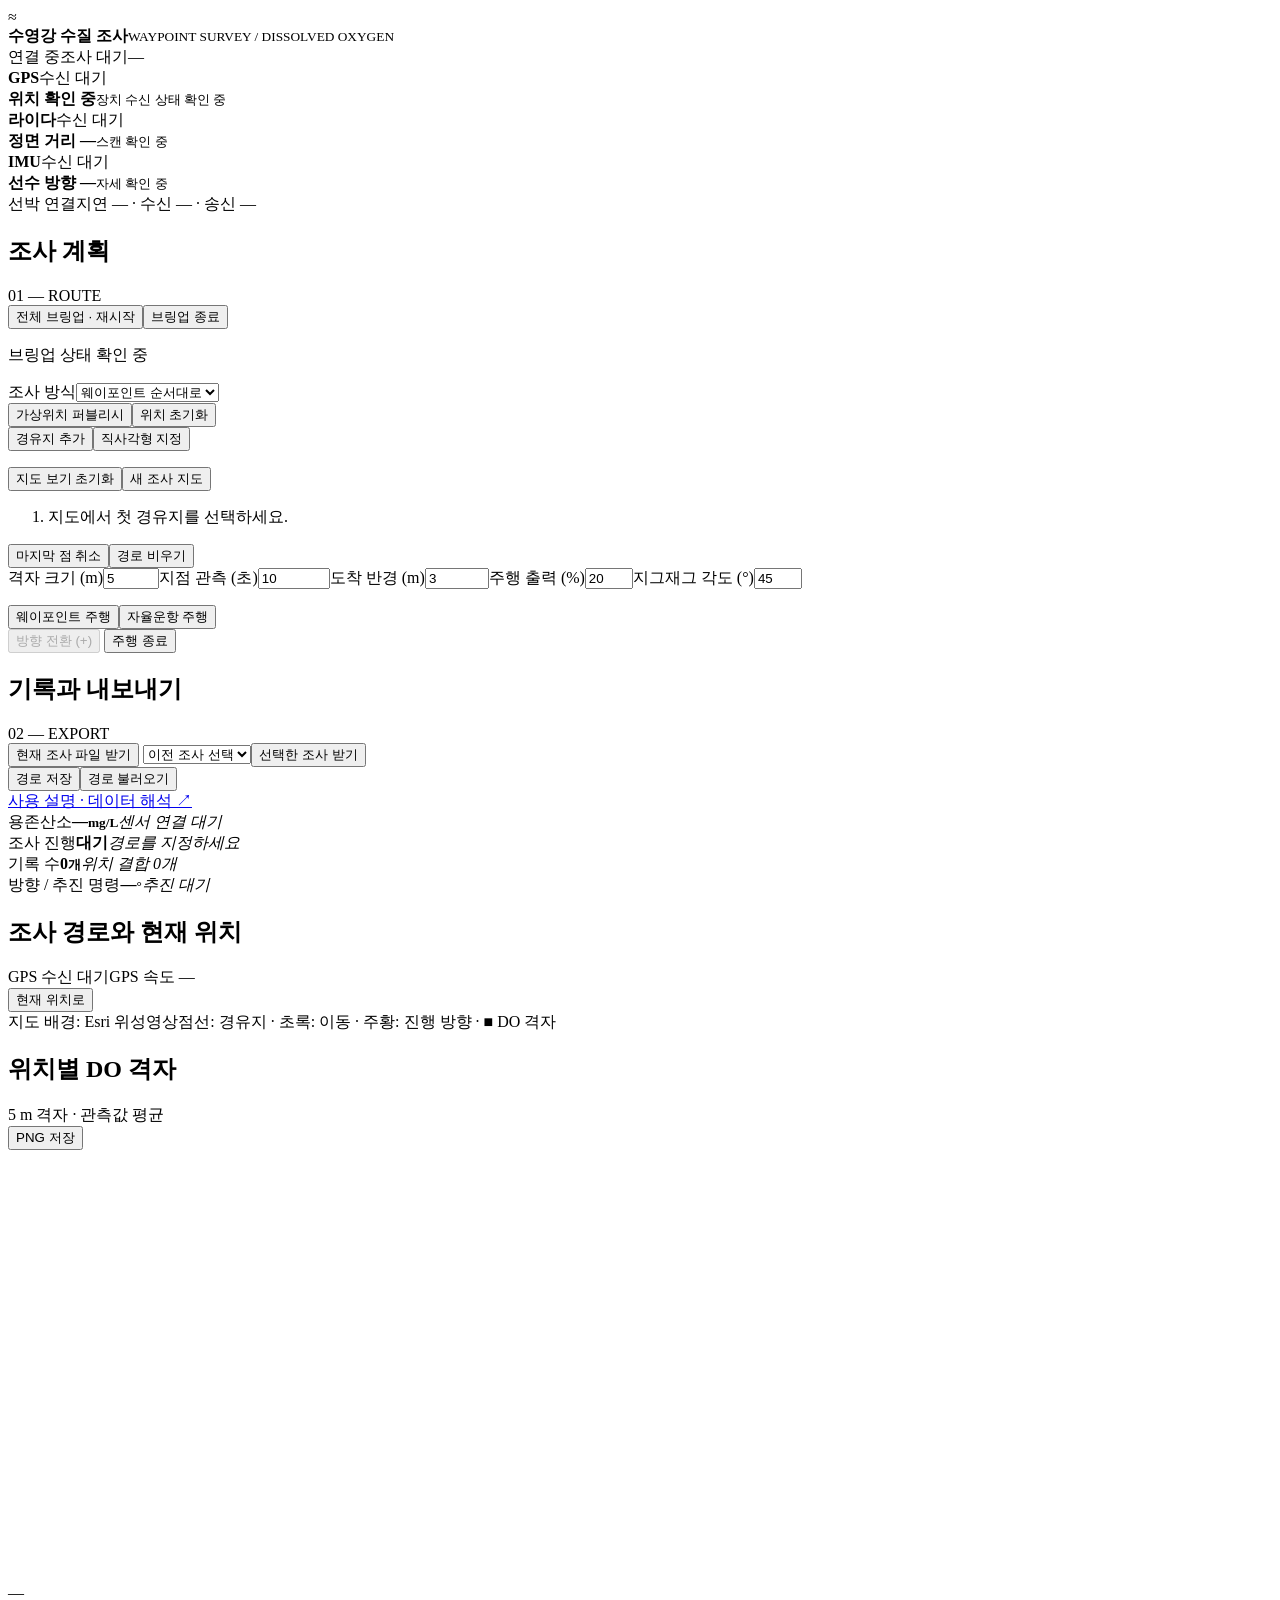
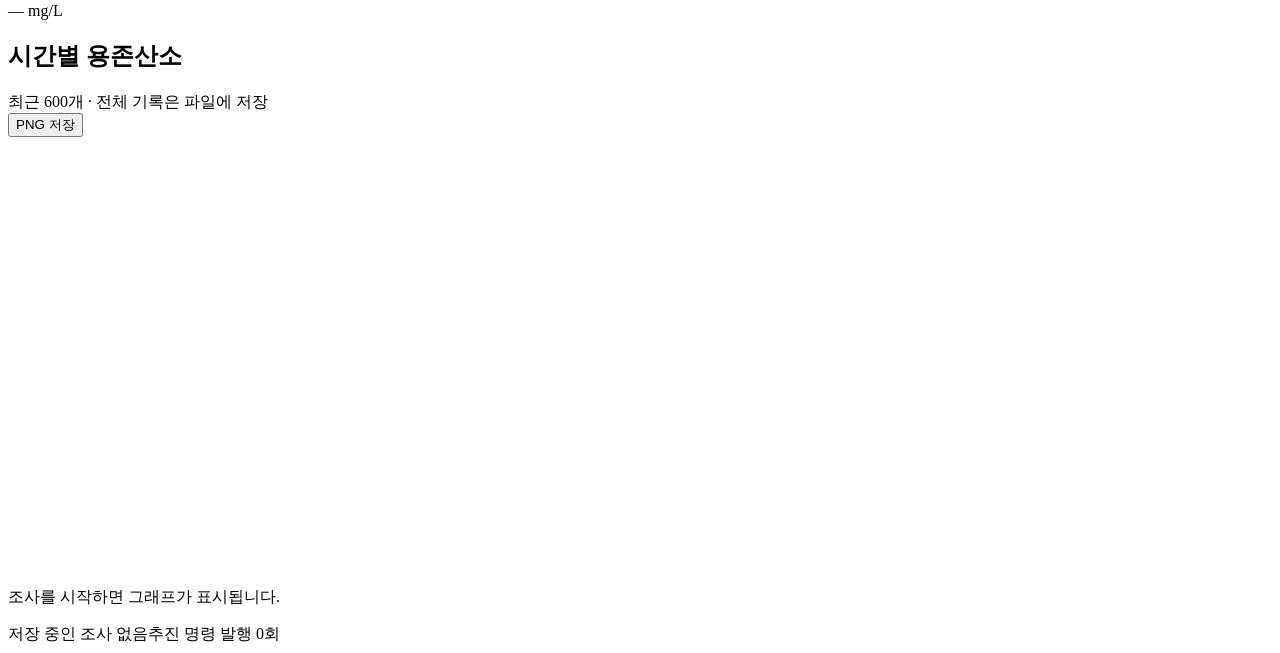
==== commit 1538fef8: "Use plus key for autonomous zigzag turns without lidar gating" ====
--- a/water_survey/water_survey/static/index.html
+++ b/water_survey/water_survey/static/index.html
@@ -1,5 +1,5 @@
 <!doctype html><html lang="ko"><head><meta charset="utf-8"><meta name="viewport" content="width=device-width,initial-scale=1"><title>수영강 · DO 조사</title>
-<link rel="stylesheet" href="/static/vendor/leaflet.css"><link rel="stylesheet" href="/static/style.css?v=20261125-zigzag6"><script defer src="/static/vendor/leaflet.js"></script><script defer src="/static/app.js?v=20261125-zigzag6"></script></head>
+<link rel="stylesheet" href="/static/vendor/leaflet.css"><link rel="stylesheet" href="/static/style.css?v=20261125-plus9"><script defer src="/static/vendor/leaflet.js"></script><script defer src="/static/app.js?v=20261125-plus9"></script></head>
 <body><header><div class="brand"><span class="logo">≈</span><div><strong>수영강 수질 조사</strong><small>WAYPOINT SURVEY / DISSOLVED OXYGEN</small></div></div><div class="header-right"><span id="connection" class="pill">연결 중</span><span id="modeBadge" class="pill">조사 대기</span><span id="clock">—</span></div></header>
 <section class="sensor-bar" aria-label="실시간 센서 수신 상태"><article id="gpsHealth" class="sensor-health waiting"><div><b>GPS</b><span id="gpsHealthState">수신 대기</span></div><strong id="gpsHealthValue">위치 확인 중</strong><small id="gpsHealthDetail">장치 수신 상태 확인 중</small></article><article id="lidarHealth" class="sensor-health waiting"><div><b>라이다</b><span id="lidarHealthState">수신 대기</span></div><strong id="lidarHealthValue">정면 거리 —</strong><small id="lidarHealthDetail">스캔 확인 중</small></article><article id="imuHealth" class="sensor-health waiting"><div><b>IMU</b><span id="imuHealthState">수신 대기</span></div><strong id="imuHealthValue">선수 방향 —</strong><small id="imuHealthDetail">자세 확인 중</small></article><div class="sensor-network"><span>선박 연결</span><span id="netStatus">지연 — · 수신 — · 송신 —</span></div></section><div id="notice" role="status"></div>
 <main><aside id="planPanel" data-panel="plan"><div class="section-head"><h2>조사 계획</h2><span class="step">01 — ROUTE</span></div>
@@ -10,9 +10,10 @@
 <div class="button-row"><button id="resetView">지도 보기 초기화</button><button id="newMap">새 조사 지도</button></div>
 <ol id="waypoints"><li class="empty">지도에서 첫 경유지를 선택하세요.</li></ol>
 <div class="button-row"><button id="undo">마지막 점 취소</button><button id="clear">경로 비우기</button></div>
-<div class="setting-grid"><label>격자 크기 (m)<input id="cell_m" type="number" min="1" max="100" value="5"></label><label>지점 관측 (초)<input id="dwell_s" step="0.1" type="number" min="3" max="120" value="10"></label><label>도착 반경 (m)<input id="radius_m" step="0.1" type="number" min="1" max="20" value="3"></label><label>주행 출력 (%)<input id="throttle" type="number" min="0" max="30" step="1" value="20"></label><label>장애물 인지 거리 (m)<input id="obstacle_m" type="number" min="0.2" max="30" step="0.1" value="2"></label><label>지그재그 각도 (°)<input id="zigzag_deg" type="number" min="0" max="80" step="1" value="45"></label><label>좌우 전환 최소 간격 (초)<input id="turn_interval_s" type="number" min="0" max="120" step="0.1" value="3"></label></div><p id="liveStatus" class="muted" role="status"></p>
+<div class="setting-grid"><label>격자 크기 (m)<input id="cell_m" type="number" min="1" max="100" value="5"></label><label>지점 관측 (초)<input id="dwell_s" step="0.1" type="number" min="3" max="120" value="10"></label><label>도착 반경 (m)<input id="radius_m" step="0.1" type="number" min="1" max="20" value="3"></label><label>주행 출력 (%)<input id="throttle" type="number" min="0" max="30" step="1" value="20"></label><label>지그재그 각도 (°)<input id="zigzag_deg" type="number" min="0" max="80" step="1" value="45"></label></div><p id="liveStatus" class="muted" role="status"></p>
 
 <div class="drive-actions"><button id="start" class="primary">웨이포인트 주행</button><button id="startAutonomous" class="primary">자율운항 주행</button></div>
+<button id="turn" class="wide" disabled>방향 전환 (+)</button>
 <button id="stop" class="danger wide">주행 종료</button>
 
 
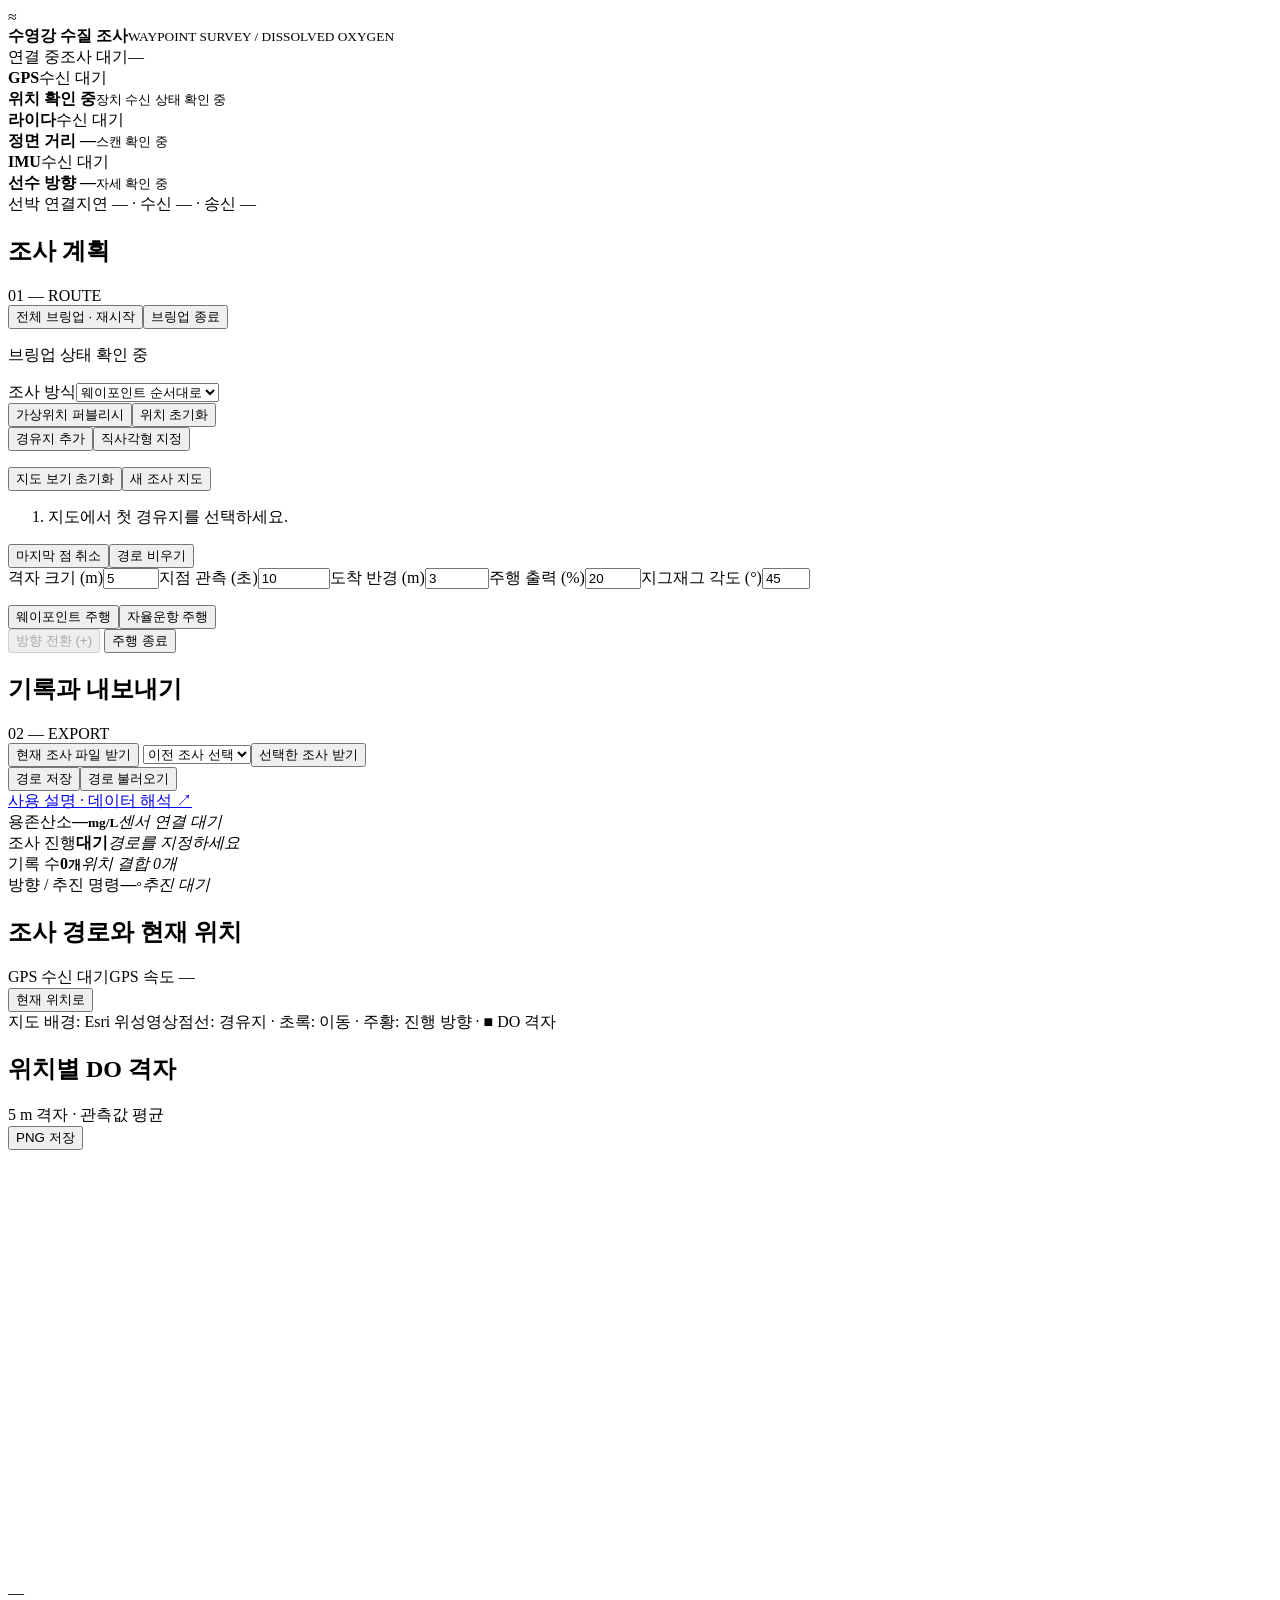
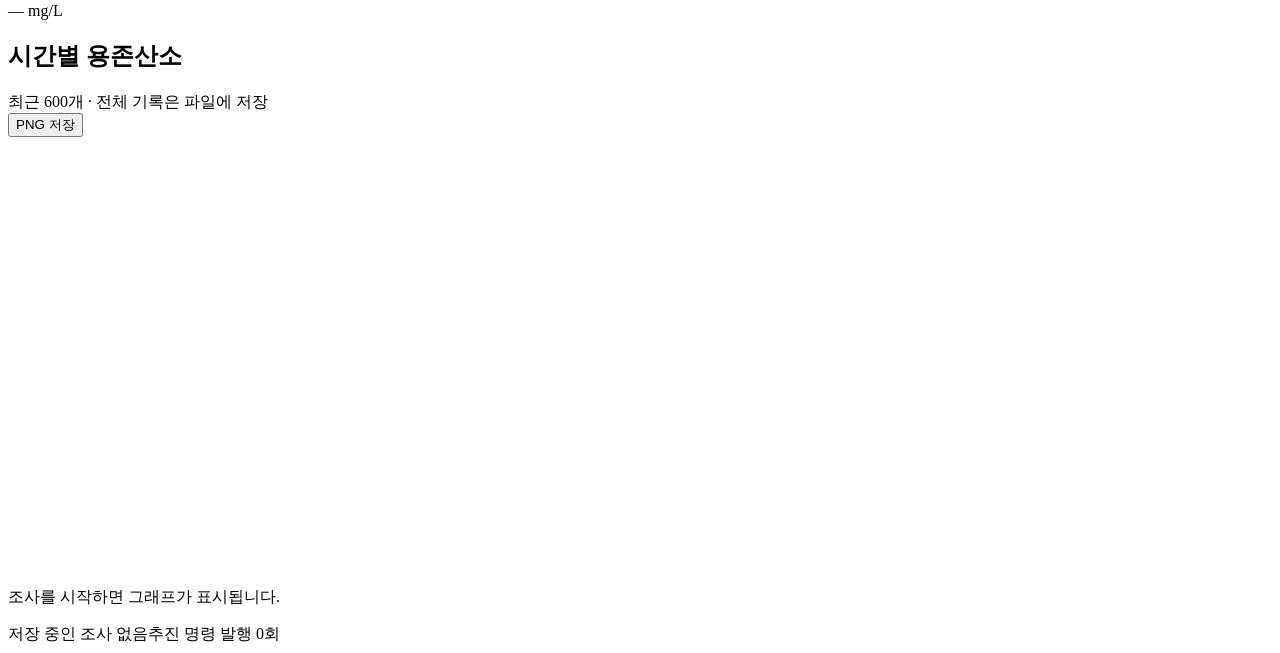
==== commit 051e77f8: "Allow configuring vessel propulsion from zero to 100 percent" ====
--- a/water_survey/water_survey/static/index.html
+++ b/water_survey/water_survey/static/index.html
@@ -1,5 +1,5 @@
 <!doctype html><html lang="ko"><head><meta charset="utf-8"><meta name="viewport" content="width=device-width,initial-scale=1"><title>수영강 · DO 조사</title>
-<link rel="stylesheet" href="/static/vendor/leaflet.css"><link rel="stylesheet" href="/static/style.css?v=20261125-plus9"><script defer src="/static/vendor/leaflet.js"></script><script defer src="/static/app.js?v=20261125-plus9"></script></head>
+<link rel="stylesheet" href="/static/vendor/leaflet.css"><link rel="stylesheet" href="/static/style.css?v=20261125-output100"><script defer src="/static/vendor/leaflet.js"></script><script defer src="/static/app.js?v=20261125-output100"></script></head>
 <body><header><div class="brand"><span class="logo">≈</span><div><strong>수영강 수질 조사</strong><small>WAYPOINT SURVEY / DISSOLVED OXYGEN</small></div></div><div class="header-right"><span id="connection" class="pill">연결 중</span><span id="modeBadge" class="pill">조사 대기</span><span id="clock">—</span></div></header>
 <section class="sensor-bar" aria-label="실시간 센서 수신 상태"><article id="gpsHealth" class="sensor-health waiting"><div><b>GPS</b><span id="gpsHealthState">수신 대기</span></div><strong id="gpsHealthValue">위치 확인 중</strong><small id="gpsHealthDetail">장치 수신 상태 확인 중</small></article><article id="lidarHealth" class="sensor-health waiting"><div><b>라이다</b><span id="lidarHealthState">수신 대기</span></div><strong id="lidarHealthValue">정면 거리 —</strong><small id="lidarHealthDetail">스캔 확인 중</small></article><article id="imuHealth" class="sensor-health waiting"><div><b>IMU</b><span id="imuHealthState">수신 대기</span></div><strong id="imuHealthValue">선수 방향 —</strong><small id="imuHealthDetail">자세 확인 중</small></article><div class="sensor-network"><span>선박 연결</span><span id="netStatus">지연 — · 수신 — · 송신 —</span></div></section><div id="notice" role="status"></div>
 <main><aside id="planPanel" data-panel="plan"><div class="section-head"><h2>조사 계획</h2><span class="step">01 — ROUTE</span></div>
@@ -10,7 +10,7 @@
 <div class="button-row"><button id="resetView">지도 보기 초기화</button><button id="newMap">새 조사 지도</button></div>
 <ol id="waypoints"><li class="empty">지도에서 첫 경유지를 선택하세요.</li></ol>
 <div class="button-row"><button id="undo">마지막 점 취소</button><button id="clear">경로 비우기</button></div>
-<div class="setting-grid"><label>격자 크기 (m)<input id="cell_m" type="number" min="1" max="100" value="5"></label><label>지점 관측 (초)<input id="dwell_s" step="0.1" type="number" min="3" max="120" value="10"></label><label>도착 반경 (m)<input id="radius_m" step="0.1" type="number" min="1" max="20" value="3"></label><label>주행 출력 (%)<input id="throttle" type="number" min="0" max="30" step="1" value="20"></label><label>지그재그 각도 (°)<input id="zigzag_deg" type="number" min="0" max="80" step="1" value="45"></label></div><p id="liveStatus" class="muted" role="status"></p>
+<div class="setting-grid"><label>격자 크기 (m)<input id="cell_m" type="number" min="1" max="100" value="5"></label><label>지점 관측 (초)<input id="dwell_s" step="0.1" type="number" min="3" max="120" value="10"></label><label>도착 반경 (m)<input id="radius_m" step="0.1" type="number" min="1" max="20" value="3"></label><label>주행 출력 (%)<input id="throttle" type="number" min="0" max="100" step="1" value="20"></label><label>지그재그 각도 (°)<input id="zigzag_deg" type="number" min="0" max="80" step="1" value="45"></label></div><p id="liveStatus" class="muted" role="status"></p>
 
 <div class="drive-actions"><button id="start" class="primary">웨이포인트 주행</button><button id="startAutonomous" class="primary">자율운항 주행</button></div>
 <button id="turn" class="wide" disabled>방향 전환 (+)</button>
